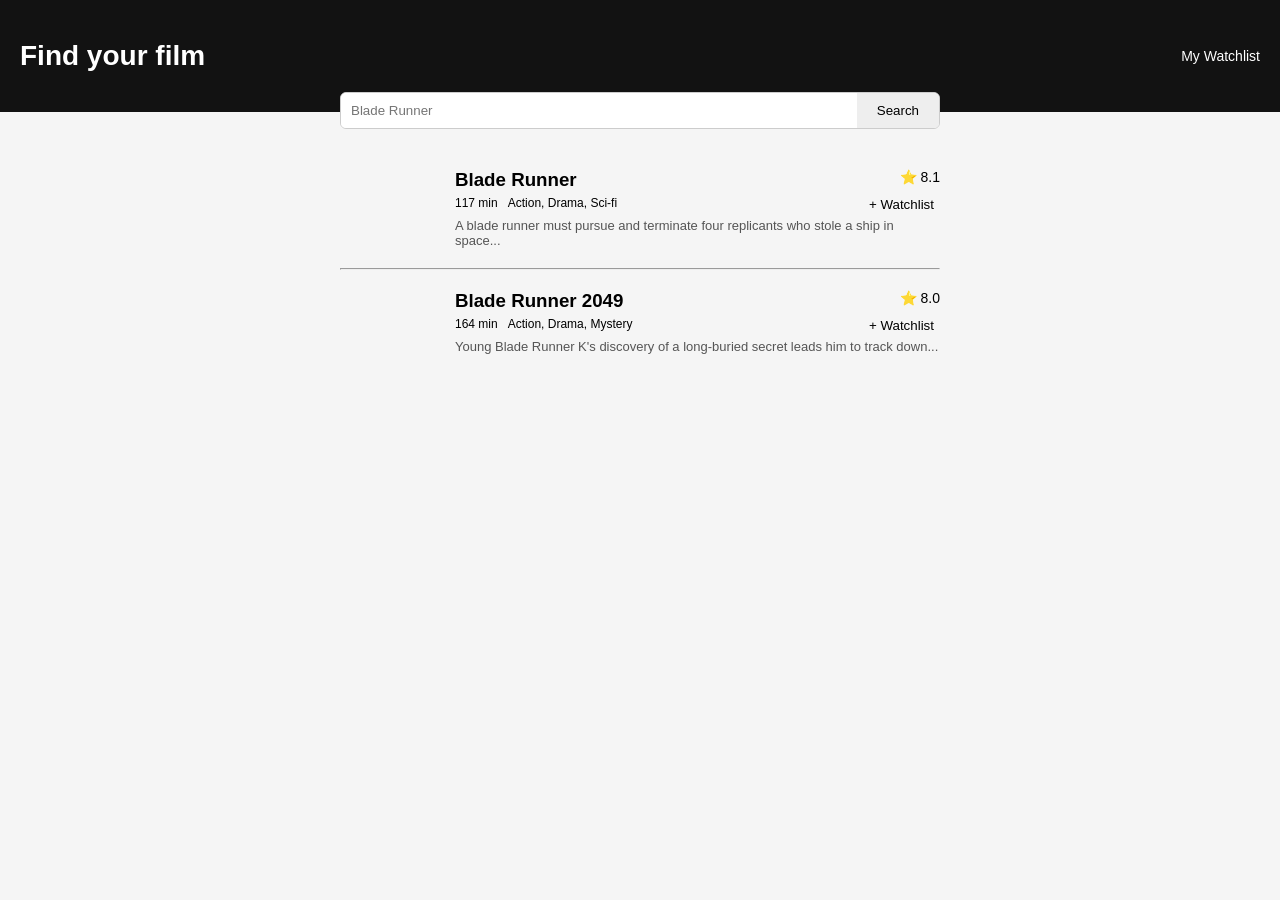
==== index.html @ a4b41419 "Initial commit: Add HTML structure and CSS styles for movie search and watchlist features" ====
<!doctype html>
<html lang="en">
  <head>
    <meta charset="UTF-8" />
    <title>Find your film</title>
    <link rel="stylesheet" href="styles.css" />
  </head>
  <body>
    <header class="header">
      <div>
        <h1>Find your film</h1>
      </div>
      <a href="watchlist.html" class="watchlist-link">My Watchlist</a>
    </header>

    <div class="search-bar">
      <input type="text" placeholder="Blade Runner" />
      <button>Search</button>
    </div>

    <!-- RESULTS STATE -->
    <div class="movies">
      <div class="movie">
        <img src="https://via.placeholder.com/100x150" alt="" />
        <div class="movie-info">
          <div class="title-row">
            <h3>Blade Runner</h3>
            <span class="rating">⭐ 8.1</span>
          </div>

          <div class="meta">
            <span>117 min</span>
            <span>Action, Drama, Sci-fi</span>
            <button class="watchlist-btn">+ Watchlist</button>
          </div>

          <p>
            A blade runner must pursue and terminate four replicants who stole a
            ship in space...
          </p>
        </div>
      </div>

      <hr />

      <div class="movie">
        <img src="https://via.placeholder.com/100x150" alt="" />
        <div class="movie-info">
          <div class="title-row">
            <h3>Blade Runner 2049</h3>
            <span class="rating">⭐ 8.0</span>
          </div>

          <div class="meta">
            <span>164 min</span>
            <span>Action, Drama, Mystery</span>
            <button class="watchlist-btn">+ Watchlist</button>
          </div>

          <p>
            Young Blade Runner K's discovery of a long-buried secret leads him
            to track down...
          </p>
        </div>
      </div>
    </div>

    <!-- EMPTY RESULT STATE -->
    <div class="empty hidden">
      <p>Unable to find what you’re looking for. Please try another search.</p>
    </div>
  </body>
</html>
---- styles.css ----
* {
  box-sizing: border-box;
  margin: 0;
  font-family: Arial, sans-serif;
}

body {
  background: #f5f5f5;
}

/* HEADER */
.header {
  background: #121212;
  color: white;
  padding: 40px 20px;
  display: flex;
  justify-content: space-between;
  align-items: center;
}

.header h1 {
  font-size: 28px;
}

.watchlist-link {
  color: white;
  text-decoration: none;
  font-size: 14px;
}

/* SEARCH */
.search-bar {
  display: flex;
  margin: -20px auto 20px;
  max-width: 600px;
  background: white;
  border-radius: 6px;
  overflow: hidden;
  border: 1px solid #ccc;
}

.search-bar input {
  flex: 1;
  padding: 10px;
  border: none;
}

.search-bar button {
  padding: 10px 20px;
  border: none;
  background: #eee;
  cursor: pointer;
}

/* MOVIES */
.movies {
  max-width: 600px;
  margin: auto;
}

.movie {
  display: flex;
  gap: 15px;
  padding: 20px 0;
}

.movie img {
  width: 100px;
}

.movie-info {
  flex: 1;
}

.title-row {
  display: flex;
  justify-content: space-between;
}

.rating {
  font-size: 14px;
}

.meta {
  display: flex;
  gap: 10px;
  font-size: 12px;
  margin: 5px 0;
}

.watchlist-btn {
  margin-left: auto;
  border: none;
  background: none;
  cursor: pointer;
}

.movie p {
  font-size: 13px;
  color: #555;
}

/* EMPTY STATES */
.empty {
  text-align: center;
  margin-top: 100px;
  color: #999;
}

.add-link {
  display: block;
  margin-top: 10px;
  text-decoration: none;
  color: black;
}

.hidden {
  display: none;
}
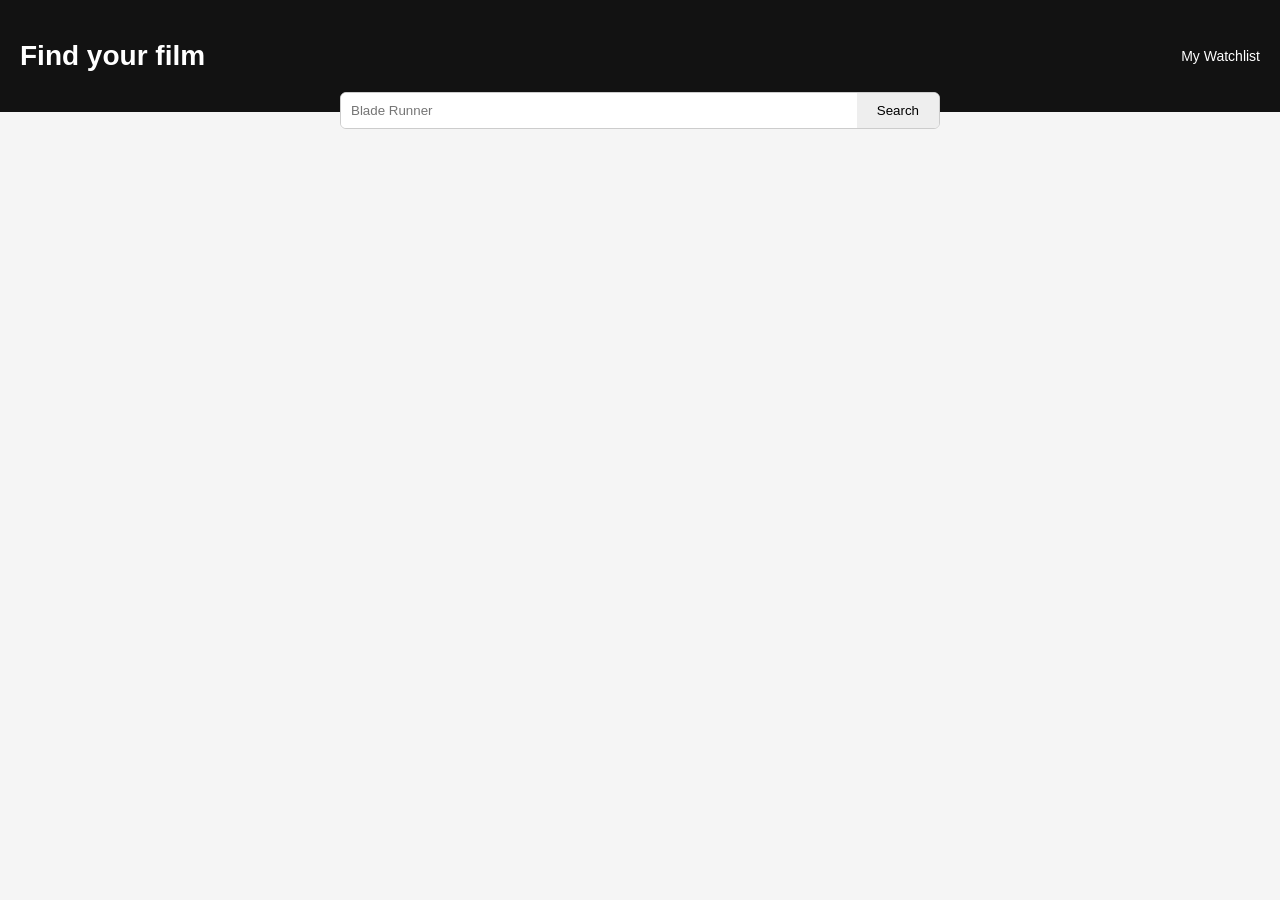
==== commit 10679cf3: "Implement movie search and watchlist functionality with JavaScript; update HTML templates for dynami" ====
--- a/index.html
+++ b/index.html
@@ -14,60 +14,38 @@
     </header>
 
     <div class="search-bar">
-      <input type="text" placeholder="Blade Runner" />
-      <button>Search</button>
+      <input id="searchInput" type="text" placeholder="Blade Runner" />
+      <button id="searchBtn">Search</button>
     </div>
 
     <!-- RESULTS STATE -->
-    <div class="movies">
+    <div class="movies" id="movies"></div>
+
+    <!-- Movie card template (cloned by JS) -->
+    <template id="movieTemplate">
       <div class="movie">
-        <img src="https://via.placeholder.com/100x150" alt="" />
+        <img src="" alt="" />
         <div class="movie-info">
           <div class="title-row">
-            <h3>Blade Runner</h3>
-            <span class="rating">⭐ 8.1</span>
+            <h3></h3>
+            <span class="rating"></span>
           </div>
-
           <div class="meta">
-            <span>117 min</span>
-            <span>Action, Drama, Sci-fi</span>
-            <button class="watchlist-btn">+ Watchlist</button>
+            <span class="runtime"></span>
+            <span class="genre"></span>
+            <button class="watchlist-btn" type="button">+ Watchlist</button>
           </div>
-
-          <p>
-            A blade runner must pursue and terminate four replicants who stole a
-            ship in space...
-          </p>
+          <p class="plot"></p>
         </div>
       </div>
-
       <hr />
-
-      <div class="movie">
-        <img src="https://via.placeholder.com/100x150" alt="" />
-        <div class="movie-info">
-          <div class="title-row">
-            <h3>Blade Runner 2049</h3>
-            <span class="rating">⭐ 8.0</span>
-          </div>
-
-          <div class="meta">
-            <span>164 min</span>
-            <span>Action, Drama, Mystery</span>
-            <button class="watchlist-btn">+ Watchlist</button>
-          </div>
-
-          <p>
-            Young Blade Runner K's discovery of a long-buried secret leads him
-            to track down...
-          </p>
-        </div>
-      </div>
-    </div>
+    </template>
 
     <!-- EMPTY RESULT STATE -->
     <div class="empty hidden">
       <p>Unable to find what you’re looking for. Please try another search.</p>
     </div>
+
+    <script src="index.js"></script>
   </body>
 </html>
--- a/styles.css
+++ b/styles.css
@@ -1,119 +1,119 @@
 * {
-  box-sizing: border-box;
-  margin: 0;
-  font-family: Arial, sans-serif;
+    box-sizing: border-box;
+    margin: 0;
+    font-family: Arial, sans-serif;
 }
 
 body {
-  background: #f5f5f5;
+    background: #f5f5f5;
 }
 
 /* HEADER */
 .header {
-  background: #121212;
-  color: white;
-  padding: 40px 20px;
-  display: flex;
-  justify-content: space-between;
-  align-items: center;
+    background: #121212;
+    color: white;
+    padding: 40px 20px;
+    display: flex;
+    justify-content: space-between;
+    align-items: center;
 }
 
 .header h1 {
-  font-size: 28px;
+    font-size: 28px;
 }
 
 .watchlist-link {
-  color: white;
-  text-decoration: none;
-  font-size: 14px;
+    color: white;
+    text-decoration: none;
+    font-size: 14px;
 }
 
 /* SEARCH */
 .search-bar {
-  display: flex;
-  margin: -20px auto 20px;
-  max-width: 600px;
-  background: white;
-  border-radius: 6px;
-  overflow: hidden;
-  border: 1px solid #ccc;
+    display: flex;
+    margin: -20px auto 20px;
+    max-width: 600px;
+    background: white;
+    border-radius: 6px;
+    overflow: hidden;
+    border: 1px solid #ccc;
 }
 
 .search-bar input {
-  flex: 1;
-  padding: 10px;
-  border: none;
+    flex: 1;
+    padding: 10px;
+    border: none;
 }
 
 .search-bar button {
-  padding: 10px 20px;
-  border: none;
-  background: #eee;
-  cursor: pointer;
+    padding: 10px 20px;
+    border: none;
+    background: #eee;
+    cursor: pointer;
 }
 
 /* MOVIES */
 .movies {
-  max-width: 600px;
-  margin: auto;
+    max-width: 600px;
+    margin: auto;
 }
 
 .movie {
-  display: flex;
-  gap: 15px;
-  padding: 20px 0;
+    display: flex;
+    gap: 15px;
+    padding: 20px 0;
 }
 
 .movie img {
-  width: 100px;
+    width: 100px;
 }
 
 .movie-info {
-  flex: 1;
+    flex: 1;
 }
 
 .title-row {
-  display: flex;
-  justify-content: space-between;
+    display: flex;
+    justify-content: space-between;
 }
 
 .rating {
-  font-size: 14px;
+    font-size: 14px;
 }
 
 .meta {
-  display: flex;
-  gap: 10px;
-  font-size: 12px;
-  margin: 5px 0;
+    display: flex;
+    gap: 10px;
+    font-size: 12px;
+    margin: 5px 0;
 }
 
 .watchlist-btn {
-  margin-left: auto;
-  border: none;
-  background: none;
-  cursor: pointer;
+    margin-left: auto;
+    border: none;
+    background: none;
+    cursor: pointer;
 }
 
 .movie p {
-  font-size: 13px;
-  color: #555;
+    font-size: 13px;
+    color: #555;
 }
 
 /* EMPTY STATES */
 .empty {
-  text-align: center;
-  margin-top: 100px;
-  color: #999;
+    text-align: center;
+    margin-top: 100px;
+    color: #999;
 }
 
 .add-link {
-  display: block;
-  margin-top: 10px;
-  text-decoration: none;
-  color: black;
+    display: block;
+    margin-top: 10px;
+    text-decoration: none;
+    color: black;
 }
 
 .hidden {
-  display: none;
-}
+    display: none;
+}
